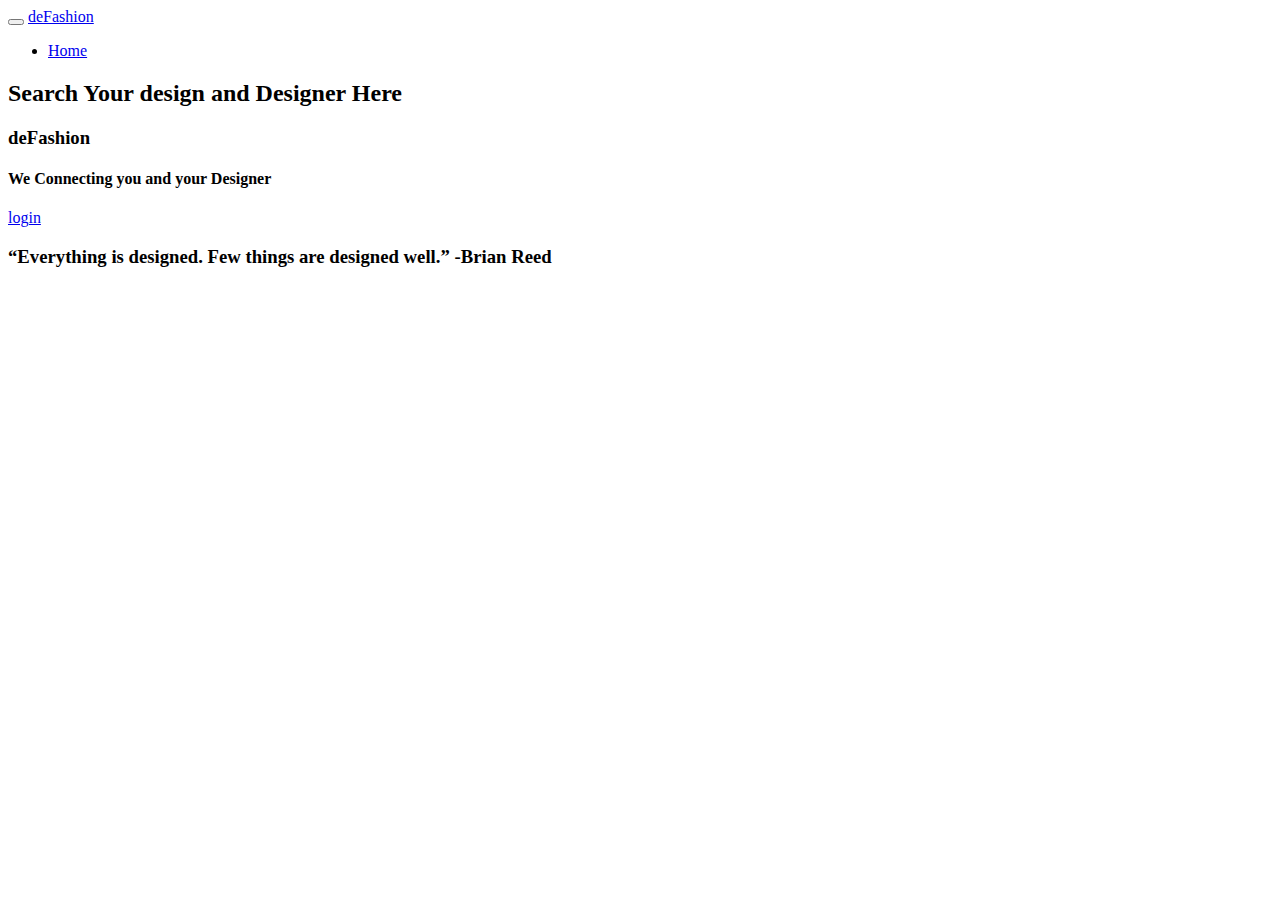
==== index.html @ 59e20611 "Homepage dan Landing Page" ====
<!DOCTYPE html>
<html lang="en">

<head>
  <meta charset="utf-8">
  <meta name="viewport" content="width=device-width, initial-scale=1">
  <title>Landing Page</title>
  
  <link rel="stylesheet" type="text/css" href="css/bootstrap.min.css">
  <link rel="stylesheet" type="text/css" href="css/font-awesome.min.css">
  <link rel="stylesheet" type="text/css" href="css/animate.css">
  <link rel="stylesheet" type="text/css" href="css/style.css">
</head>

<body>
  <header class="main-header" id="header">
      
      <nav class="nav navbar-default navbar-fixed-top">
        <div class="container">
          <div class="col-md-12">
            <div class="navbar-header">
              <button type="button" class="navbar-toggle collapsed" data-toggle="collapse" data-target="#mynavbar" aria-expanded="false" aria-controls="navbar">
                            <span class="fa fa-bars"></span>
                        </button>
              <a href="index.html" class="navbar-brand">deFashion</a>
            </div>
            <div class="collapse navbar-collapse navbar-right" id="mynavbar">
              <ul class="nav navbar-nav">
                <li class="active"><a href="#header">Home</a></li>
              </ul>
            </div>
        </div>
      </nav>
      <!--/ nav-->
      <div class="container text-center">
        <div class="wrapper wow fadeInUp delay-05s">
          <h2 class="top-title">Search Your design and Designer Here</h2>
          <h3 class="title">deFashion</h3>
          <h4 class="sub-title">We Connecting you and your Designer</h4>
          <a button type="submit" class="btn btn-submit" href="login.php">login</button></a>
        </div>
      </div>
    </div>
  </header>
  <!--/ header-->
  <!---->
  <section id="cta-1">
    <div class="container">
      <div class="row">
        <div class="cta-info text-center">
          <h3><span class="dec-tec">“</span>Everything is designed. Few things are designed well.<span class="dec-tec">”</span> -Brian Reed</h3>
        </div>
      </div>
    </div>
  </section>
  <!---->
</body>
</html>
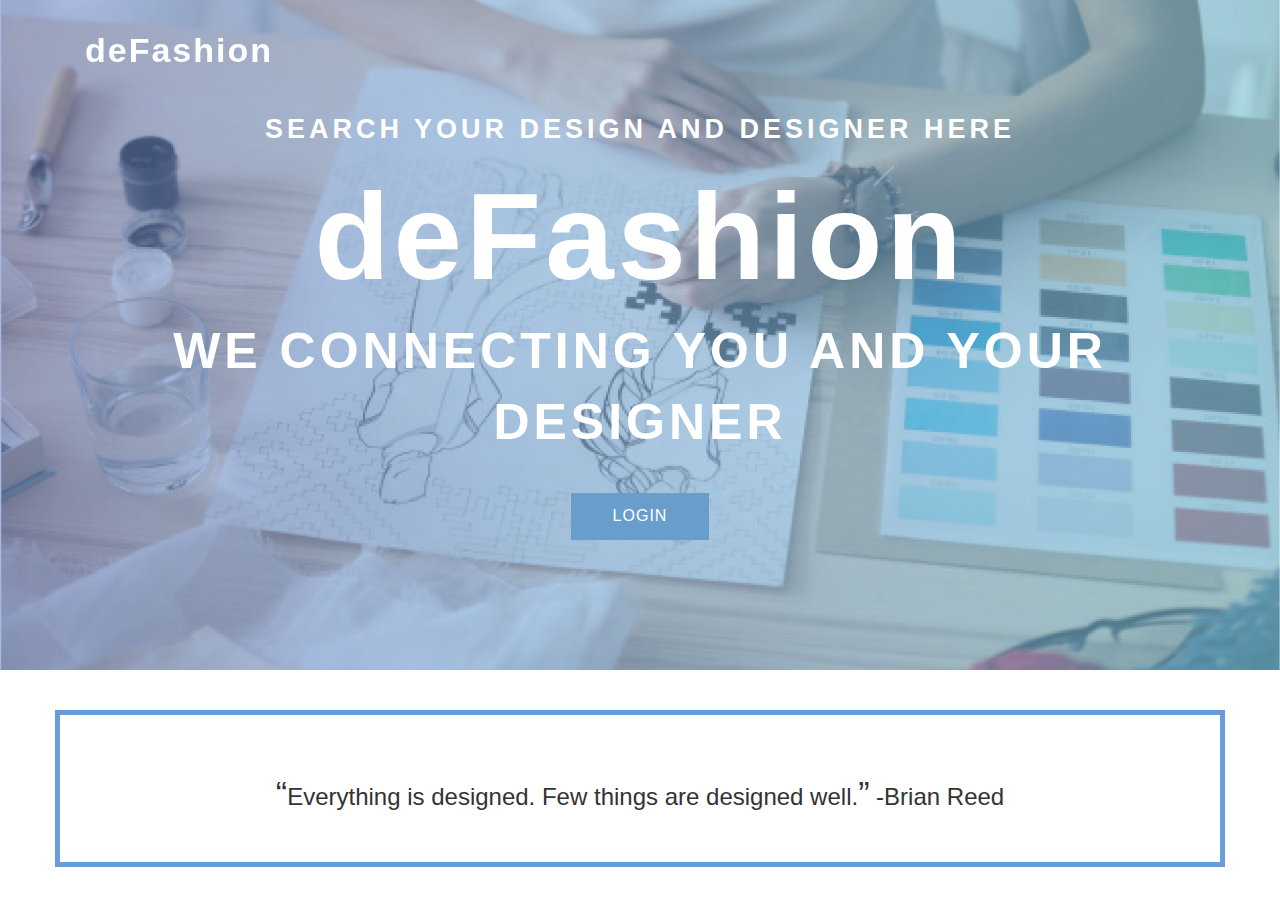
==== commit 34374732: "Update index.html" ====
--- a/index.html
+++ b/index.html
@@ -25,9 +25,6 @@
               <a href="index.html" class="navbar-brand">deFashion</a>
             </div>
             <div class="collapse navbar-collapse navbar-right" id="mynavbar">
-              <ul class="nav navbar-nav">
-                <li class="active"><a href="#header">Home</a></li>
-              </ul>
             </div>
         </div>
       </nav>
--- a/css/style.css
+++ b/css/style.css
@@ -0,0 +1,461 @@
+/*
+    Theme Name: Bethany
+    Theme URL: https://bootstrapmade.com/bethany-free-onepage-bootstrap-theme/
+    Author: BootstrapMade.com
+    Author URL: https://bootstrapmade.com
+*/
+
+body {
+  line-height: 1.5;
+  font-family: 'Open Sans', sans-serif;
+  overflow-x: hidden;
+}
+
+ol, ul {
+  list-style: none;
+}
+
+blockquote, q {
+  quotes: none;
+}
+
+blockquote:before, blockquote:after, q:before, q:after {
+  content: '';
+  content: none;
+}
+
+table {
+  border-collapse: collapse;
+  border-spacing: 0;
+}
+
+.section-padding {
+  padding: 60px 0px;
+}
+
+h1, h2, h3, h4, h5, h6 {
+  font-family: 'Lato', sans-serif;
+}
+
+/**media Queries**/
+
+.navbar-default {
+  background-color: transparent;
+}
+
+.main-header {
+  background: url(../img/banner.jpeg) no-repeat;
+  background-size: cover;
+  min-height: 610px;
+}
+
+.bg-color {
+  background-color: RGBA(0, 0, 0, 0.41);
+}
+
+.nav>li>a {
+  padding: 0px;
+}
+
+.navbar-brand {
+  padding: 0px;
+  height: inherit;
+  font-family: 'Lato', sans-serif;
+}
+
+.navbar-default .navbar-brand {
+  color: #fff;
+  font-size: 34px;
+  font-weight: 700;
+  letter-spacing: 2px;
+}
+
+.navbar-default .navbar-nav>.active>a, .navbar-default .navbar-nav>.active>a:focus, .navbar-default .navbar-nav>.active>a:hover {
+  color: #ffffff;
+  text-transform: uppercase;
+	background-color: transparent;
+}
+
+.navbar-default .navbar-nav>li>a {
+  color: #fff;
+  padding: 10px 20px;
+  text-transform: uppercase;
+	background-color: transparent;
+}
+
+.navbar-default .navbar-nav>li>a:hover, .navbar-default .navbar-nav>li>a:focus {
+  color: #FFD34E;
+}
+
+.navbar-fixed-top {
+  padding: 40px 0;
+  transition: all 0.5s;
+}
+
+@media (max-width: 768px) {
+	.navbar-collapse {
+		background: rgba(0, 0, 0, 0.8);
+		border-top: 0;
+	}
+}
+
+.top-nav-collapse {
+  background: rgba(0, 0, 0, 0.8);
+  padding: 25px 0;
+}
+
+.wrapper {
+  padding: 90px 0px 130px;
+}
+
+.top-title {
+  z-index: 5;
+  font-size: 27px;
+  font-weight: 700;
+  color: #fff;
+  line-height: 38px;
+  letter-spacing: 4px;
+  opacity: 1;
+  text-transform: uppercase;
+}
+
+.sub-title {
+  font-size: 50px;
+  font-weight: 700;
+  color: #fff;
+  line-height: 71px;
+  letter-spacing: 4px;
+  opacity: 1;
+  text-transform: uppercase;
+}
+
+.title {
+  font-size: 123px;
+  font-weight: 700;
+  color: #fff;
+  line-height: 88px;
+  letter-spacing: 4px;
+  opacity: 1;
+  padding: 25px 0px;
+}
+
+.btn-submit {
+  background: #689dcc;
+  border: 0px;
+  display: inline-block;
+  font-size: 16px;
+  text-transform: uppercase;
+  padding: 10px 40px;
+  font-weight: normal;
+  border-radius: 0px;
+  letter-spacing: 1px;
+  color: #ffffff;
+  position: relative;
+  overflow: hidden;
+  -webkit-transition: all 0.4s ease-in-out;
+  -moz-transition: all 0.4s ease-in-out;
+  -o-transition: all 0.4s ease-in-out;
+  -ms-transition: all 0.4s ease-in-out;
+  transition: all 0.4s ease-in-out;
+  margin-top: 25px;
+  border: 2px solid #689dcc;
+}
+
+.btn-submit:hover {
+  background: #fff;
+}
+
+/****/
+
+#cta-1 {
+  padding: 40px 0px;
+}
+
+.cta-info {
+  border: 5px solid #689ddc;
+  padding: 40px 0px;
+}
+
+.cta-info h3 {
+  font-size: 24px;
+}
+
+.dec-tec {
+  font-size: 34px;
+}
+
+/****/
+
+#feature {
+  background-color: #f8f8f8;
+}
+
+.head-title {
+  color: #2b2b2b;
+  font-size: 32px;
+  font-weight: 700;
+}
+
+.botm-line {
+  background-color: #2b2b2b;
+  width: 34px;
+  height: 3px;
+  display: inline-block;
+}
+
+.section-title:hover .botm-line {
+  width: 70px;
+  /* For Safari 3.1 to 6.0 */
+  -webkit-transition-property: width;
+  -webkit-transition-duration: 2s;
+  -webkit-transition-timing-function: linear;
+  -webkit-transition-delay: 1s;
+  /* Standard syntax */
+  transition-property: width;
+  transition-duration: 2s;
+  transition-timing-function: linear;
+  transition-delay: 1s;
+}
+
+p {
+  color: #888;
+}
+
+.icon {
+  position: relative;
+  height: 48px;
+  width: 48px;
+  float: left;
+  margin-top: 14px;
+  margin-bottom: 20px;
+}
+
+.icon i {
+  font-size: 35px;
+}
+
+.icon-text {
+  margin-left: 73px;
+  padding: 0px 25px 25px 0px;
+}
+
+h3.txt-tl {
+  font-size: 24px;
+  line-height: 1.35;
+}
+
+/****/
+
+.parallax {
+  background-attachment: fixed;
+  background-repeat: repeat-y;
+  background-position: center center;
+}
+
+.bg-image-2 {
+  background: url('../img/cta-banner.jpg') no-repeat center fixed;
+  -webkit-background-size: 100% auto;
+  -moz-background-size: 100% auto;
+  -o-background-size: 100% auto;
+  background-size: 100% auto;
+  -webkit-background-size: cover;
+  -moz-background-size: cover;
+  -o-background-size: cover;
+  background-size: cover;
+}
+
+.section {
+  position: relative;
+  padding: 88px 0 67px 0;
+  display: block;
+}
+
+.cta-txt h3 {
+  font-size: 32px;
+  margin-bottom: 10px;
+  font-weight: 700;
+  color: #fff;
+}
+
+.cta-txt p {
+  color: #fff;
+}
+
+/****/
+
+.portfolio-box {
+  margin-bottom: 15px;
+}
+
+.padding-right-zero {
+  padding-right: 0px;
+}
+
+#contact {
+  background-color: #f8f8f8;
+}
+
+.validation {
+  color: red;
+  display: none;
+  margin: 0 0 20px;
+  font-weight: 400;
+  font-size: 13px;
+}
+
+#sendmessage {
+  color: green;
+  border: 1px solid green;
+  display: none;
+  text-align: center;
+  padding: 15px;
+  font-weight: 600;
+  margin-bottom: 15px;
+}
+
+#errormessage {
+  color: red;
+  display: none;
+  border: 1px solid red;
+  text-align: center;
+  padding: 15px;
+  font-weight: 600;
+  margin-bottom: 15px;
+}
+
+#sendmessage.show, #errormessage.show, .show {
+  display: block;
+}
+
+.black {
+  color: #000 !important;
+  font-weight: 600;
+}
+
+.btn-send {
+  border-radius: 0px;
+  color: #000;
+  background-color: #FFD34E;
+}
+
+a, a:hover {
+  color: #FFD34E;
+}
+
+.cont-title {
+  font-size: 24px;
+  padding: 15px 0px;
+}
+
+.location-info p span {
+  display: inline-block;
+}
+
+.location-info p span {
+  width: 40px;
+  font-size: 24px;
+  color: #666;
+  vertical-align: middle;
+}
+
+.location-info p {
+  margin-bottom: 5px;
+}
+
+.location-info p {
+  font-size: 18px;
+  line-height: 32px;
+  color: #000;
+}
+
+.contact-icon-container {
+  position: absolute;
+  top: -38px;
+  right: 0;
+  padding-right: 20px;
+  font-size: 320px;
+  color: #555;
+  line-height: 300px;
+  -ms-transform: rotate(20deg);
+  -moz-transform: rotate(20deg);
+  -webkit-transform: rotate(20deg);
+  transform: rotate(20deg);
+}
+
+/****/
+
+#footer {
+  background-color: #191919;
+  padding: 20px 0px;
+}
+
+.footer-copyright {
+  color: #fff;
+  line-height: 32px;
+  text-align: left;
+}
+
+.footer-social {
+  float: right;
+}
+
+.footer-social a {
+  font-size: 18px;
+  color: #666;
+}
+
+.link-dec, .link-dec:hover {
+  color: #000;
+}
+
+/****/
+
+@media (min-width: 451px) and (max-width: 900px) {
+  .section-title {
+    margin-bottom: 15px;
+  }
+}
+
+@media (min-width: 20px) and (max-width: 450px) {
+  .navbar-toggle:hover, .navbar-toggle {
+    background-color: #fff;
+    color: #000;
+  }
+  .navbar-toggle {
+    margin-top: 0px;
+  }
+  .navbar-default .navbar-nav>li>a {
+    text-align: center;
+  }
+  .navbar-default .navbar-nav>.active>a, .navbar-default .navbar-nav>.active>a:focus, .navbar-default .navbar-nav>.active>a:hover, .navbar-default .navbar-nav>li>a:hover, .navbar-default .navbar-nav>li>a:focus {
+  }
+  .top-title {
+    font-size: 15px;
+  }
+  .title {
+    font-size: 50px;
+  }
+  .sub-title {
+    font-size: 24px;
+  }
+  .footer-copyright {
+    text-align: center;
+  }
+  .padding-right-zero {
+    padding-right: 15px;
+  }
+  .section-title {
+    margin-bottom: 15px;
+  }
+  .cta-txt h3 {
+    font-size: 28px;
+  }
+  body {
+    font-size: 14px;
+  }
+  h3.txt-tl {
+    font-size: 20px;
+  }
+}
+
+/****/
